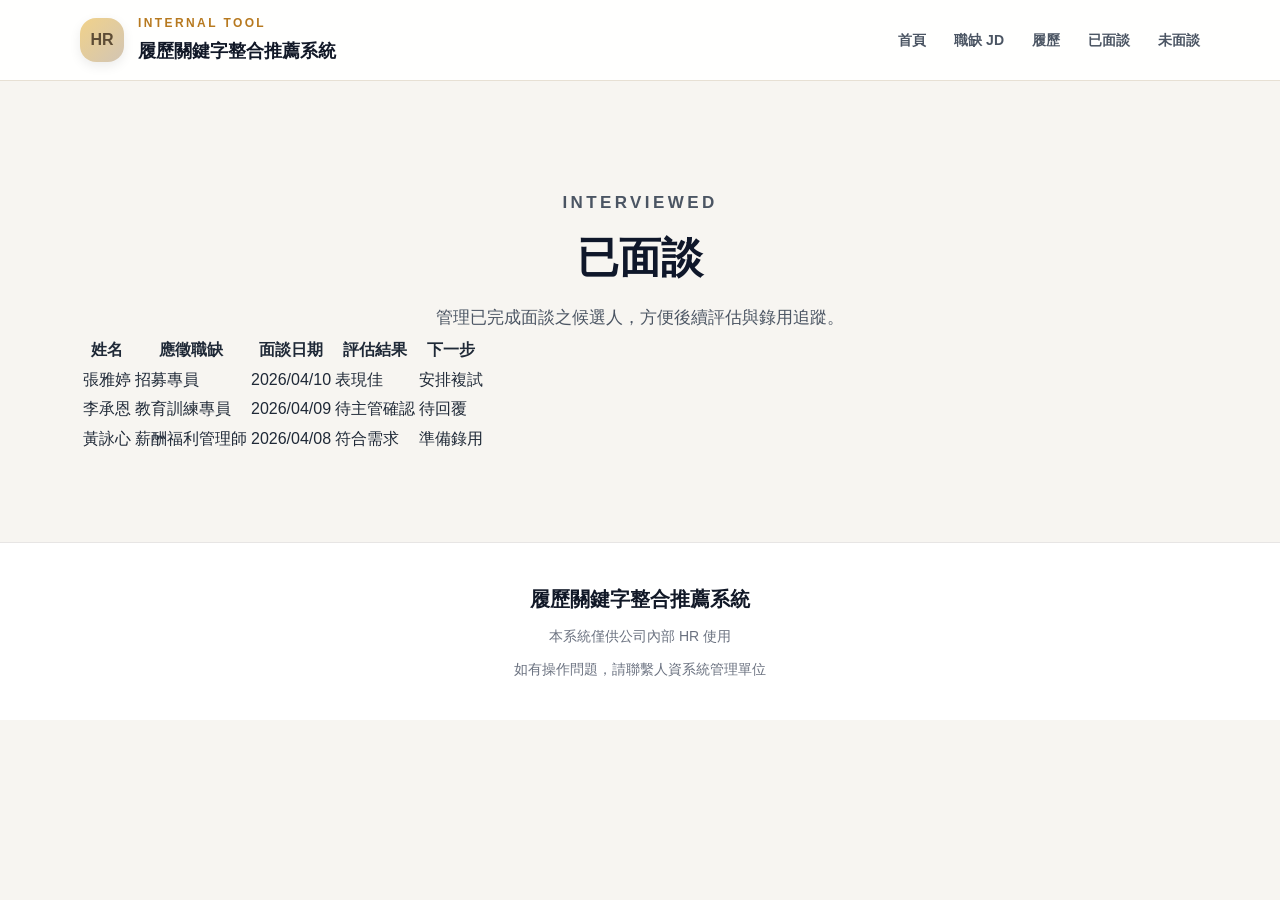
==== interviewed.html @ 94ee6500 "Add interviewed.html for candidate management" ====
<!DOCTYPE html>
<html lang="zh-Hant">
<head>
  <meta charset="UTF-8" />
  <meta name="viewport" content="width=device-width, initial-scale=1.0" />
  <title>已面談｜履歷關鍵字整合推薦系統</title>
  <link rel="stylesheet" href="style.css" />
</head>
<body>
  <header class="site-header">
    <div class="container header-inner">
      <div class="brand">
        <div class="brand-badge">HR</div>
        <div class="brand-text">
          <p class="brand-tag">INTERNAL TOOL</p>
          <h1>履歷關鍵字整合推薦系統</h1>
        </div>
      </div>

      <nav class="nav">
        <a href="index.html">首頁</a>
        <a href="jd.html">職缺 JD</a>
        <a href="resume.html">履歷</a>
        <a href="interviewed.html">已面談</a>
        <a href="not-interviewed.html">未面談</a>
      </nav>
    </div>
  </header>

  <main class="inner-page">
    <section class="section">
      <div class="container">
        <div class="section-heading">
          <p class="section-tag">INTERVIEWED</p>
          <h2>已面談</h2>
          <p>管理已完成面談之候選人，方便後續評估與錄用追蹤。</p>
        </div>

        <div class="page-panel">
          <div class="table-card">
            <table class="data-table">
              <thead>
                <tr>
                  <th>姓名</th>
                  <th>應徵職缺</th>
                  <th>面談日期</th>
                  <th>評估結果</th>
                  <th>下一步</th>
                </tr>
              </thead>
              <tbody>
                <tr>
                  <td>張雅婷</td>
                  <td>招募專員</td>
                  <td>2026/04/10</td>
                  <td>表現佳</td>
                  <td><span class="status-badge active">安排複試</span></td>
                </tr>
                <tr>
                  <td>李承恩</td>
                  <td>教育訓練專員</td>
                  <td>2026/04/09</td>
                  <td>待主管確認</td>
                  <td><span class="status-badge pending">待回覆</span></td>
                </tr>
                <tr>
                  <td>黃詠心</td>
                  <td>薪酬福利管理師</td>
                  <td>2026/04/08</td>
                  <td>符合需求</td>
                  <td><span class="status-badge active">準備錄用</span></td>
                </tr>
              </tbody>
            </table>
          </div>
        </div>
      </div>
    </section>
  </main>

  <footer class="site-footer">
    <div class="container footer-inner">
      <p class="footer-title">履歷關鍵字整合推薦系統</p>
      <p>本系統僅供公司內部 HR 使用</p>
      <p>如有操作問題，請聯繫人資系統管理單位</p>
    </div>
  </footer>
</body>
</html>
---- style.css ----
* {
  box-sizing: border-box;
  }

html {
scroll-behavior: smooth;
}

body {
margin: 0;
font-family: -apple-system, BlinkMacSystemFont, "Segoe UI", "PingFang TC", "Noto Sans TC", "Microsoft JhengHei", sans-serif;
background: #f7f5f1;
color: #1f2937;
line-height: 1.6;
}

a {
text-decoration: none;
}

button {
font: inherit;
cursor: pointer;
border: none;
}

.container {
width: min(1120px, calc(100% - 32px));
margin: 0 auto;
}

.site-header {
position: sticky;
top: 0;
z-index: 1000;
background: rgba(255, 255, 255, 0.92);
backdrop-filter: blur(10px);
border-bottom: 1px solid #e7e0d4;
}

.header-inner {
min-height: 80px;
display: flex;
align-items: center;
justify-content: space-between;
gap: 24px;
}

.brand {
display: flex;
align-items: center;
gap: 14px;
}

.brand-badge {
width: 44px;
height: 44px;
border-radius: 16px;
display: flex;
align-items: center;
justify-content: center;
background: linear-gradient(135deg, #f1d28a, #d2c5b4);
color: #5d4c35;
font-weight: 700;
box-shadow: 0 4px 12px rgba(0, 0, 0, 0.08);
}

.brand-tag {
margin: 0 0 4px;
font-size: 12px;
letter-spacing: 0.2em;
color: #b7791f;
font-weight: 700;
}

.brand-text h1 {
margin: 0;
font-size: 18px;
color: #111827;
}

.nav {
display: flex;
align-items: center;
gap: 28px;
}

.nav a {
position: relative;
color: #4b5563;
font-size: 14px;
font-weight: 600;
transition: color 0.25s ease;
}

.nav a::after {
content: "";
position: absolute;
left: 0;
bottom: -8px;
width: 0;
height: 2px;
background: #d4a017;
transition: width 0.25s ease;
}

.nav a:hover {
color: #b7791f;
}

.nav a:hover::after {
width: 100%;
}

.hero {
position: relative;
overflow: hidden;
background:
radial-gradient(circle at top, rgba(245, 210, 122, 0.22), transparent 34%),
radial-gradient(circle at bottom right, rgba(214, 189, 152, 0.18), transparent 28%);
}

.hero-inner {
padding: 88px 0 72px;
text-align: center;
}

.hero-label {
display: inline-block;
padding: 10px 18px;
border-radius: 999px;
border: 1px solid #edd9a3;
background: rgba(255, 255, 255, 0.88);
color: #a16207;
font-size: 14px;
font-weight: 600;
box-shadow: 0 6px 18px rgba(0, 0, 0, 0.05);
}

.hero h2 {
margin: 24px 0 0;
font-size: clamp(36px, 6vw, 58px);
line-height: 1.15;
color: #0f172a;
}

.hero-desc {
max-width: 800px;
margin: 24px auto 0;
font-size: 18px;
color: #4b5563;
line-height: 1.9;
}

.hero-actions {
margin-top: 36px;
display: flex;
justify-content: center;
gap: 16px;
flex-wrap: wrap;
}

.btn {
border-radius: 18px;
padding: 15px 28px;
font-weight: 700;
transition: all 0.25s ease;
}

.btn-primary {
background: #d4a017;
color: #ffffff;
box-shadow: 0 14px 30px rgba(212, 160, 23, 0.24);
}

.btn-primary:hover {
transform: translateY(-2px);
background: #b8860b;
}

.btn-secondary {
background: #ffffff;
color: #374151;
border: 1px solid #d6d3d1;
box-shadow: 0 6px 16px rgba(0, 0, 0, 0.05);
}

.btn-secondary:hover {
color: #a16207;
border-color: #e0b74f;
}

.btn-card {
width: 100%;
background: #f3f4f6;
color: #374151;
}

.btn-card:hover {
background: #fff4d6;
color: #92400e;
}

.btn-dark {
background: #111827;
color: #ffffff;
}

.btn-dark:hover {
transform: translateY(-2px);
background: #1f2937;
}

.hero-highlights {
margin-top: 56px;
display: grid;
grid-template-columns: repeat(3, 1fr);
gap: 18px;
}

.highlight-card {
background: rgba(255, 255, 255, 0.8);
border: 1px solid rgba(255, 255, 255, 0.85);
border-radius: 24px;
padding: 24px;
text-align: left;
box-shadow: 0 8px 24px rgba(0, 0, 0, 0.05);
}

.highlight-card h3 {
margin: 0;
font-size: 15px;
color: #111827;
}

.highlight-card p {
margin: 8px 0 0;
font-size: 14px;
color: #4b5563;
}

.section {
padding: 88px 0;
}

.section-white {
background: #ffffff;
}

.section-bottom-cta {
padding-top: 0;
}

.section-heading {
max-width: 760px;
margin: 0 auto;
text-align: center;
}

.section-tag {
margin: 0;
font-size: 12px;
letter-spacing: 0.2em;
color: #b7791f;
font-weight: 700;
}

.section-heading h2,
.value-box h2,
.cta-box h2 {
margin: 14px 0 0;
font-size: clamp(30px, 4vw, 42px);
line-height: 1.2;
color: #0f172a;
}

.section-heading p,
.value-box p,
.cta-box p {
margin: 18px auto 0;
color: #4b5563;
font-size: 17px;
line-height: 1.9;
}

.card-grid {
margin-top: 48px;
display: grid;
grid-template-columns: repeat(4, 1fr);
gap: 24px;
}

.feature-card {
background: #ffffff;
border: 1px solid #e7e5e4;
border-radius: 28px;
padding: 28px 24px;
box-shadow: 0 8px 22px rgba(0, 0, 0, 0.04);
transition: transform 0.25s ease, box-shadow 0.25s ease;
display: flex;
flex-direction: column;
}

.feature-card:hover {
transform: translateY(-4px);
box-shadow: 0 14px 28px rgba(0, 0, 0, 0.08);
}

.feature-icon {
width: 48px;
height: 48px;
border-radius: 18px;
display: flex;
align-items: center;
justify-content: center;
background: #f3f4f6;
color: #b7791f;
font-weight: 700;
margin-bottom: 18px;
}

.feature-card h3 {
margin: 0;
font-size: 22px;
color: #111827;
}

.feature-card p {
margin: 14px 0 24px;
font-size: 15px;
line-height: 1.9;
color: #4b5563;
flex: 1;
}

.step-grid {
margin-top: 48px;
display: grid;
grid-template-columns: repeat(3, 1fr);
gap: 24px;
}

.step-card {
background: #f9fafb;
border: 1px solid #e7e5e4;
border-radius: 28px;
padding: 30px 26px;
box-shadow: 0 8px 22px rgba(0, 0, 0, 0.04);
}

.step-number {
display: inline-block;
padding: 8px 14px;
border-radius: 999px;
background: #fef3c7;
color: #92400e;
font-size: 14px;
font-weight: 700;
}

.step-card h3 {
margin: 20px 0 0;
font-size: 22px;
color: #111827;
}

.step-card p {
margin: 14px 0 0;
font-size: 15px;
color: #4b5563;
line-height: 1.9;
}

.value-box {
background: linear-gradient(135deg, #ffffff, #f7f5f1, #fdf3dd);
border: 1px solid #e7e5e4;
border-radius: 32px;
padding: 56px 28px;
text-align: center;
box-shadow: 0 8px 22px rgba(0, 0, 0, 0.04);
}

.value-box p {
max-width: 780px;
}

.value-box .btn {
margin-top: 28px;
}

.cta-box {
background: rgba(254, 243, 199, 0.5);
border: 1px solid #edd9a3;
border-radius: 32px;
padding: 56px 28px;
text-align: center;
box-shadow: 0 8px 22px rgba(0, 0, 0, 0.04);
}

.cta-box p {
max-width: 680px;
}

.cta-box .btn {
margin-top: 28px;
}

.site-footer {
background: #ffffff;
border-top: 1px solid #e7e5e4;
}

.footer-inner {
padding: 40px 0;
text-align: center;
}

.footer-title {
margin: 0;
font-size: 20px;
font-weight: 700;
color: #111827;
}

.footer-inner p:not(.footer-title) {
margin: 10px 0 0;
color: #6b7280;
font-size: 14px;
}

@media (max-width: 1024px) {
.card-grid {
grid-template-columns: repeat(2, 1fr);
}

.hero-highlights,
.step-grid {
grid-template-columns: 1fr;
}
}

@media (max-width: 768px) {
.header-inner {
flex-direction: column;
align-items: flex-start;
padding: 14px 0;
}

.nav {
flex-wrap: wrap;
gap: 16px;
}

.hero-inner {
padding: 72px 0 56px;
}

.hero-desc {
font-size: 16px;
}

.section {
padding: 72px 0;
}

.card-grid {
grid-template-columns: 1fr;
}

.feature-card h3,
.step-card h3 {
font-size: 20px;
}

.value-box,
.cta-box {
padding: 42px 22px;
}
}
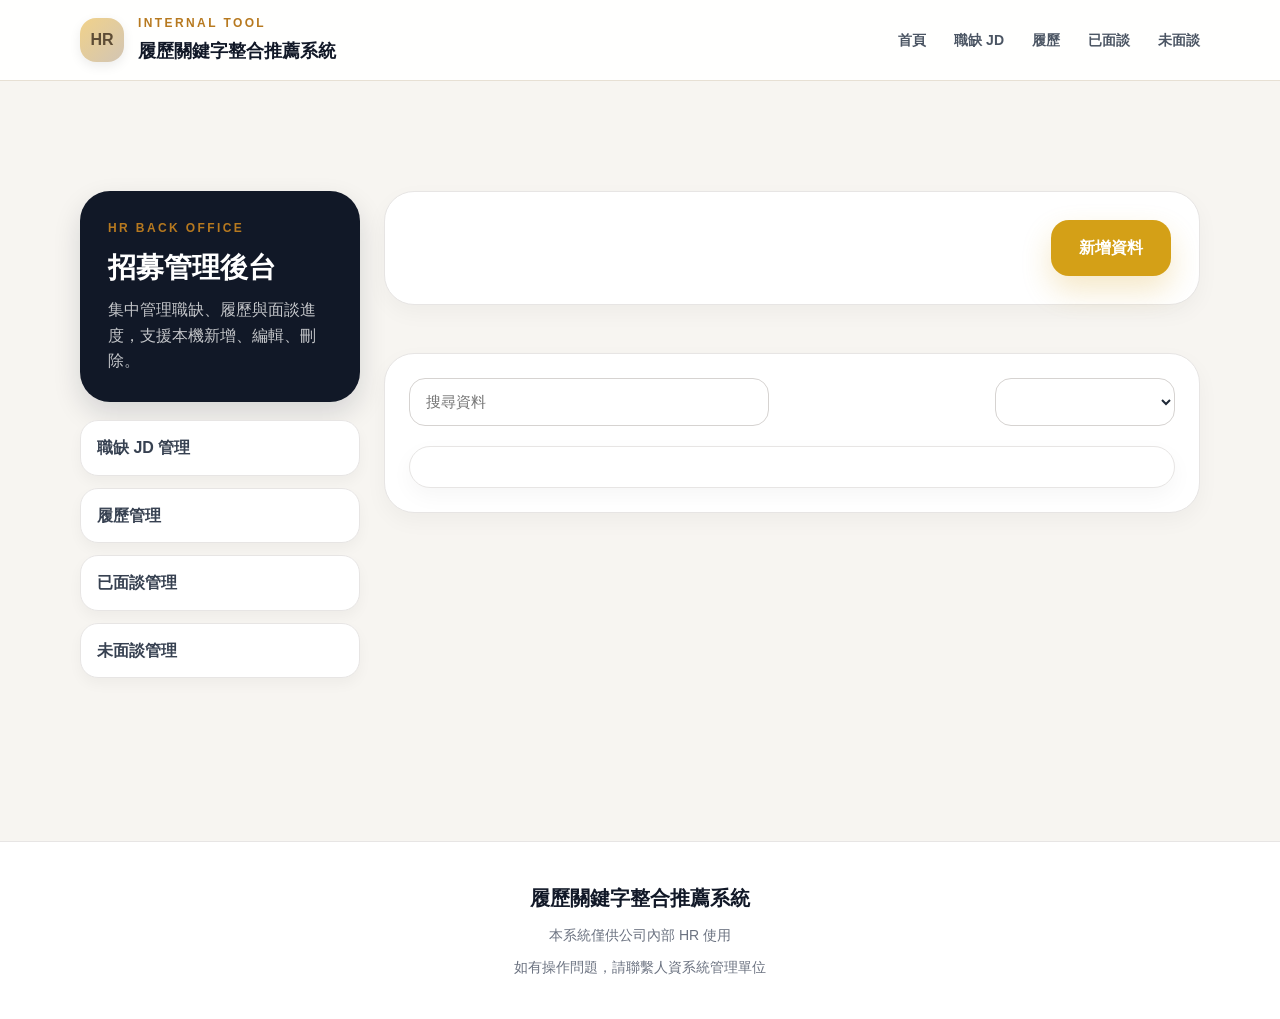
==== commit 4c9a52fb: "Refactor interviewed.html structure and navigation" ====
--- a/interviewed.html
+++ b/interviewed.html
@@ -6,7 +6,7 @@
   <title>已面談｜履歷關鍵字整合推薦系統</title>
   <link rel="stylesheet" href="style.css" />
 </head>
-<body>
+<body data-page="已面談｜履歷關鍵字整合推薦系統">
   <header class="site-header">
     <div class="container header-inner">
       <div class="brand">
@@ -19,64 +19,78 @@
 
       <nav class="nav">
         <a href="index.html">首頁</a>
-        <a href="jd.html">職缺 JD</a>
-        <a href="resume.html">履歷</a>
-        <a href="interviewed.html">已面談</a>
-        <a href="not-interviewed.html">未面談</a>
+        <a href="jd.html" data-nav="jd">職缺 JD</a>
+        <a href="resume.html" data-nav="resume">履歷</a>
+        <a href="interviewed.html" data-nav="interviewed">已面談</a>
+        <a href="not-interviewed.html" data-nav="not-interviewed">未面談</a>
       </nav>
     </div>
   </header>
 
-  <main class="inner-page">
-    <section class="section">
-      <div class="container">
-        <div class="section-heading">
-          <p class="section-tag">INTERVIEWED</p>
-          <h2>已面談</h2>
-          <p>管理已完成面談之候選人，方便後續評估與錄用追蹤。</p>
+  <main class="backend-main">
+    <div class="container backend-layout">
+      <aside class="backend-sidebar">
+        <div class="sidebar-card">
+          <p class="section-tag">HR BACK OFFICE</p>
+          <h2>招募管理後台</h2>
+          <p>集中管理職缺、履歷與面談進度，支援本機新增、編輯、刪除。</p>
         </div>
 
-        <div class="page-panel">
+        <div class="sidebar-links">
+          <a href="jd.html" data-nav="jd">職缺 JD 管理</a>
+          <a href="resume.html" data-nav="resume">履歷管理</a>
+          <a href="interviewed.html" data-nav="interviewed">已面談管理</a>
+          <a href="not-interviewed.html" data-nav="not-interviewed">未面談管理</a>
+        </div>
+      </aside>
+
+      <section class="backend-content">
+        <div class="page-header">
+          <div>
+            <p class="section-tag" id="pageTag"></p>
+            <h2 id="pageTitle"></h2>
+            <p class="page-desc" id="pageDescription"></p>
+          </div>
+          <button class="btn btn-primary" id="addRecordBtn" type="button">新增資料</button>
+        </div>
+
+        <div class="stats-grid" id="statsGrid"></div>
+
+        <div class="panel">
+          <div class="panel-toolbar">
+            <input class="panel-input" id="searchInput" type="text" placeholder="搜尋資料" />
+            <select class="panel-select" id="statusFilter"></select>
+          </div>
+
           <div class="table-card">
             <table class="data-table">
-              <thead>
-                <tr>
-                  <th>姓名</th>
-                  <th>應徵職缺</th>
-                  <th>面談日期</th>
-                  <th>評估結果</th>
-                  <th>下一步</th>
-                </tr>
-              </thead>
-              <tbody>
-                <tr>
-                  <td>張雅婷</td>
-                  <td>招募專員</td>
-                  <td>2026/04/10</td>
-                  <td>表現佳</td>
-                  <td><span class="status-badge active">安排複試</span></td>
-                </tr>
-                <tr>
-                  <td>李承恩</td>
-                  <td>教育訓練專員</td>
-                  <td>2026/04/09</td>
-                  <td>待主管確認</td>
-                  <td><span class="status-badge pending">待回覆</span></td>
-                </tr>
-                <tr>
-                  <td>黃詠心</td>
-                  <td>薪酬福利管理師</td>
-                  <td>2026/04/08</td>
-                  <td>符合需求</td>
-                  <td><span class="status-badge active">準備錄用</span></td>
-                </tr>
-              </tbody>
+              <thead id="tableHead"></thead>
+              <tbody id="tableBody"></tbody>
             </table>
           </div>
         </div>
+      </section>
+    </div>
+  </main>
+
+  <div class="modal-overlay hidden" id="modalOverlay">
+    <div class="modal-card">
+      <div class="modal-header">
+        <div>
+          <p class="section-tag" id="modalTag"></p>
+          <h3 id="modalTitle">新增資料</h3>
+        </div>
+        <button class="icon-btn" id="closeModalBtn" type="button">×</button>
       </div>
-    </section>
-  </main>
+
+      <form id="recordForm" class="form-grid"></form>
+
+      <div class="modal-actions">
+        <button class="btn btn-secondary" id="cancelModalBtn" type="button">取消</button>
+        <button class="btn btn-primary" id="saveRecordBtn" type="submit" form="recordForm">儲存</button>
+      </div>
+    </div>
+  </div>
 
   <footer class="site-footer">
     <div class="container footer-inner">
@@ -85,5 +99,7 @@
       <p>如有操作問題，請聯繫人資系統管理單位</p>
     </div>
   </footer>
+
+  <script src="script.js"></script>
 </body>
 </html>
--- a/style.css
+++ b/style.css
@@ -477,3 +477,432 @@
 padding: 42px 22px;
 }
 }
+
+.inner-page {
+  padding-top: 90px;
+}
+
+.page-panel {
+  margin-top: 40px;
+}
+
+.page-toolbar {
+  display: flex;
+  gap: 16px;
+  flex-wrap: wrap;
+  margin-bottom: 24px;
+}
+
+.table-card {
+  background: #ffffff;
+  border: 1px solid #e7e5e4;
+  border-radius: 28px;
+  padding: 20px;
+  box-shadow: 0 8px 22px rgba(0, 0, 0, 0.04);
+  overflow-x: auto;
+}
+
+.data-table {
+  width: 100%;
+  border-collapse: collapse;
+  min-width: 720px;
+}
+
+.data-table th,
+.data-table td {
+  padding: 16px 14px;
+  text-align: left;
+  border-bottom: 1px solid #eee7da;
+  font-size: 15px;
+}
+
+.data-table th {
+  color: #374151;
+  background: #faf7f2;
+  font-weight: 700;
+}
+
+.status-badge {
+  display: inline-block;
+  padding: 6px 12px;
+  border-radius: 999px;
+  font-size: 13px;
+  font-weight: 700;
+}
+
+.status-badge.active {
+  background: #dcfce7;
+  color: #166534;
+}
+
+.status-badge.pending {
+  background: #fef3c7;
+  color: #92400e;
+}
+
+a.btn {
+  display: inline-flex;
+  align-items: center;
+  justify-content: center;
+}
+
+body.modal-open {
+  overflow: hidden;
+}
+
+.nav a.is-active {
+  color: #b7791f;
+}
+
+.nav a.is-active::after {
+  width: 100%;
+}
+
+.backend-main {
+  min-height: calc(100vh - 140px);
+  padding: 110px 0 40px;
+  background: #f7f5f1;
+}
+
+.backend-layout {
+  display: grid;
+  grid-template-columns: 280px minmax(0, 1fr);
+  gap: 24px;
+  align-items: start;
+}
+
+.backend-sidebar {
+  position: sticky;
+  top: 110px;
+}
+
+.sidebar-card {
+  background: #111827;
+  color: #ffffff;
+  border-radius: 30px;
+  padding: 28px;
+  box-shadow: 0 12px 28px rgba(17, 24, 39, 0.14);
+}
+
+.sidebar-card h2 {
+  margin: 12px 0 0;
+  font-size: 28px;
+  line-height: 1.25;
+}
+
+.sidebar-card p:not(.section-tag) {
+  margin: 12px 0 0;
+  color: rgba(255, 255, 255, 0.75);
+}
+
+.sidebar-links {
+  margin-top: 18px;
+  display: grid;
+  gap: 12px;
+}
+
+.sidebar-links a {
+  display: block;
+  padding: 14px 16px;
+  border-radius: 18px;
+  background: #ffffff;
+  border: 1px solid #e7e5e4;
+  color: #374151;
+  font-weight: 700;
+  box-shadow: 0 6px 14px rgba(0, 0, 0, 0.04);
+  transition: all 0.25s ease;
+}
+
+.sidebar-links a:hover,
+.sidebar-links a.is-active {
+  color: #92400e;
+  border-color: #e0b74f;
+  background: #fff7e6;
+}
+
+.backend-content {
+  display: flex;
+  flex-direction: column;
+  gap: 24px;
+}
+
+.page-header {
+  display: flex;
+  align-items: flex-start;
+  justify-content: space-between;
+  gap: 24px;
+  background: #ffffff;
+  border: 1px solid #e7e5e4;
+  border-radius: 30px;
+  padding: 28px;
+  box-shadow: 0 8px 22px rgba(0, 0, 0, 0.04);
+}
+
+.page-header h2 {
+  margin: 12px 0 0;
+  font-size: 38px;
+  line-height: 1.15;
+  color: #0f172a;
+}
+
+.page-desc {
+  margin: 14px 0 0;
+  color: #4b5563;
+  line-height: 1.8;
+}
+
+.stats-grid {
+  display: grid;
+  grid-template-columns: repeat(3, minmax(0, 1fr));
+  gap: 16px;
+}
+
+.stat-card {
+  background: linear-gradient(135deg, #ffffff, #faf7f2);
+  border: 1px solid #e7e5e4;
+  border-radius: 24px;
+  padding: 22px;
+  box-shadow: 0 8px 22px rgba(0, 0, 0, 0.04);
+}
+
+.stat-label {
+  margin: 0;
+  font-size: 14px;
+  color: #6b7280;
+  font-weight: 700;
+}
+
+.stat-value {
+  margin: 10px 0 0;
+  font-size: 32px;
+  font-weight: 800;
+  color: #111827;
+}
+
+.panel {
+  background: #ffffff;
+  border: 1px solid #e7e5e4;
+  border-radius: 30px;
+  padding: 24px;
+  box-shadow: 0 8px 22px rgba(0, 0, 0, 0.04);
+}
+
+.panel-toolbar {
+  display: flex;
+  gap: 16px;
+  justify-content: space-between;
+  flex-wrap: wrap;
+  margin-bottom: 20px;
+}
+
+.panel-input,
+.panel-select {
+  min-height: 48px;
+  border-radius: 16px;
+  border: 1px solid #d6d3d1;
+  background: #ffffff;
+  padding: 0 16px;
+  font-size: 15px;
+  color: #1f2937;
+}
+
+.panel-input {
+  width: min(360px, 100%);
+}
+
+.panel-select {
+  min-width: 180px;
+}
+
+.panel-input:focus,
+.panel-select:focus,
+.form-field input:focus,
+.form-field textarea:focus,
+.form-field select:focus {
+  outline: none;
+  border-color: #d4a017;
+  box-shadow: 0 0 0 4px rgba(212, 160, 23, 0.12);
+}
+
+.empty-row {
+  text-align: center !important;
+  color: #6b7280;
+  padding: 32px 16px !important;
+}
+
+.row-actions {
+  white-space: nowrap;
+}
+
+.action-btn {
+  border: none;
+  border-radius: 14px;
+  padding: 10px 14px;
+  font-weight: 700;
+  cursor: pointer;
+  transition: all 0.2s ease;
+  margin-right: 8px;
+}
+
+.action-btn.edit {
+  background: #f3f4f6;
+  color: #374151;
+}
+
+.action-btn.edit:hover {
+  background: #e5e7eb;
+}
+
+.action-btn.delete {
+  background: #fee2e2;
+  color: #b91c1c;
+}
+
+.action-btn.delete:hover {
+  background: #fecaca;
+}
+
+.status-badge.neutral {
+  background: #e5e7eb;
+  color: #374151;
+}
+
+.modal-overlay {
+  position: fixed;
+  inset: 0;
+  z-index: 2000;
+  display: flex;
+  align-items: center;
+  justify-content: center;
+  padding: 20px;
+  background: rgba(15, 23, 42, 0.45);
+}
+
+.modal-overlay.hidden {
+  display: none;
+}
+
+.modal-card {
+  width: min(760px, 100%);
+  background: #ffffff;
+  border-radius: 30px;
+  padding: 28px;
+  box-shadow: 0 18px 40px rgba(15, 23, 42, 0.18);
+}
+
+.modal-header {
+  display: flex;
+  align-items: flex-start;
+  justify-content: space-between;
+  gap: 20px;
+  margin-bottom: 22px;
+}
+
+.modal-header h3 {
+  margin: 12px 0 0;
+  font-size: 28px;
+  color: #111827;
+}
+
+.icon-btn {
+  width: 42px;
+  height: 42px;
+  border: none;
+  border-radius: 14px;
+  background: #f3f4f6;
+  color: #374151;
+  font-size: 24px;
+  cursor: pointer;
+}
+
+.form-grid {
+  display: grid;
+  grid-template-columns: repeat(2, minmax(0, 1fr));
+  gap: 16px;
+}
+
+.form-field {
+  display: block;
+}
+
+.form-field.full {
+  grid-column: 1 / -1;
+}
+
+.form-field span {
+  display: block;
+  margin-bottom: 8px;
+  color: #374151;
+  font-size: 14px;
+  font-weight: 700;
+}
+
+.form-field input,
+.form-field textarea,
+.form-field select {
+  width: 100%;
+  border: 1px solid #d6d3d1;
+  border-radius: 16px;
+  background: #ffffff;
+  padding: 14px 16px;
+  font: inherit;
+  color: #1f2937;
+}
+
+.form-field textarea {
+  min-height: 120px;
+  resize: vertical;
+}
+
+.modal-actions {
+  display: flex;
+  justify-content: flex-end;
+  gap: 12px;
+  margin-top: 22px;
+}
+
+@media (max-width: 1024px) {
+  .backend-layout {
+    grid-template-columns: 1fr;
+  }
+
+  .backend-sidebar {
+    position: static;
+  }
+
+  .stats-grid {
+    grid-template-columns: 1fr;
+  }
+
+  .form-grid {
+    grid-template-columns: 1fr;
+  }
+}
+
+@media (max-width: 768px) {
+  .page-header {
+    flex-direction: column;
+  }
+
+  .page-header h2 {
+    font-size: 32px;
+  }
+
+  .panel-toolbar {
+    flex-direction: column;
+    align-items: stretch;
+  }
+
+  .panel-input,
+  .panel-select {
+    width: 100%;
+  }
+
+  .table-card {
+    padding: 14px;
+  }
+
+  .modal-card {
+    padding: 22px;
+  }
+}
